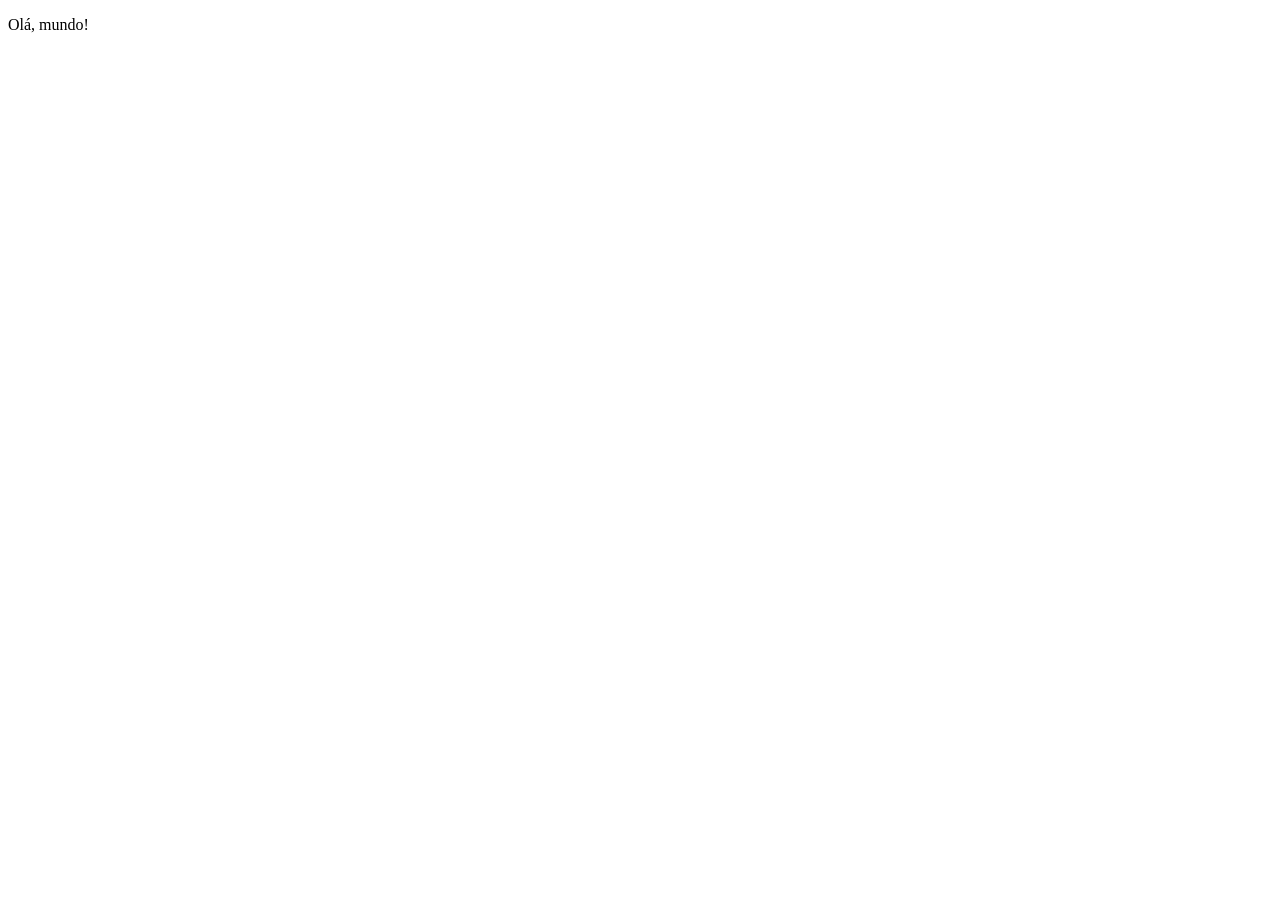
==== PATINS ANIMATION/index.html @ 71c2f67a "inicial commit" ====
<!DOCTYPE html>
<html lang="pt-BR">
<head>
  <link rel="preconnect" href="https://fonts.googleapis.com">
  <link rel="preconnect" href="https://fonts.gstatic.com" crossorigin>

  <meta charset="UTF-8">
  <meta name="viewport" content="width=device-width, initial-scale=1.0">
  <title>Snitap Patins</title>

  <link rel="stylesheet" href="style/index.css">

 
  <link href="https://fonts.googleapis.com/css2?family=Inter:opsz,wght@14..32,500&family=Montserrat:wght@500&family=Syne:wght@700&display=swap" rel="stylesheet">
</head>
<body>
  <p>Olá, mundo!</p>
  
</body>
</html>
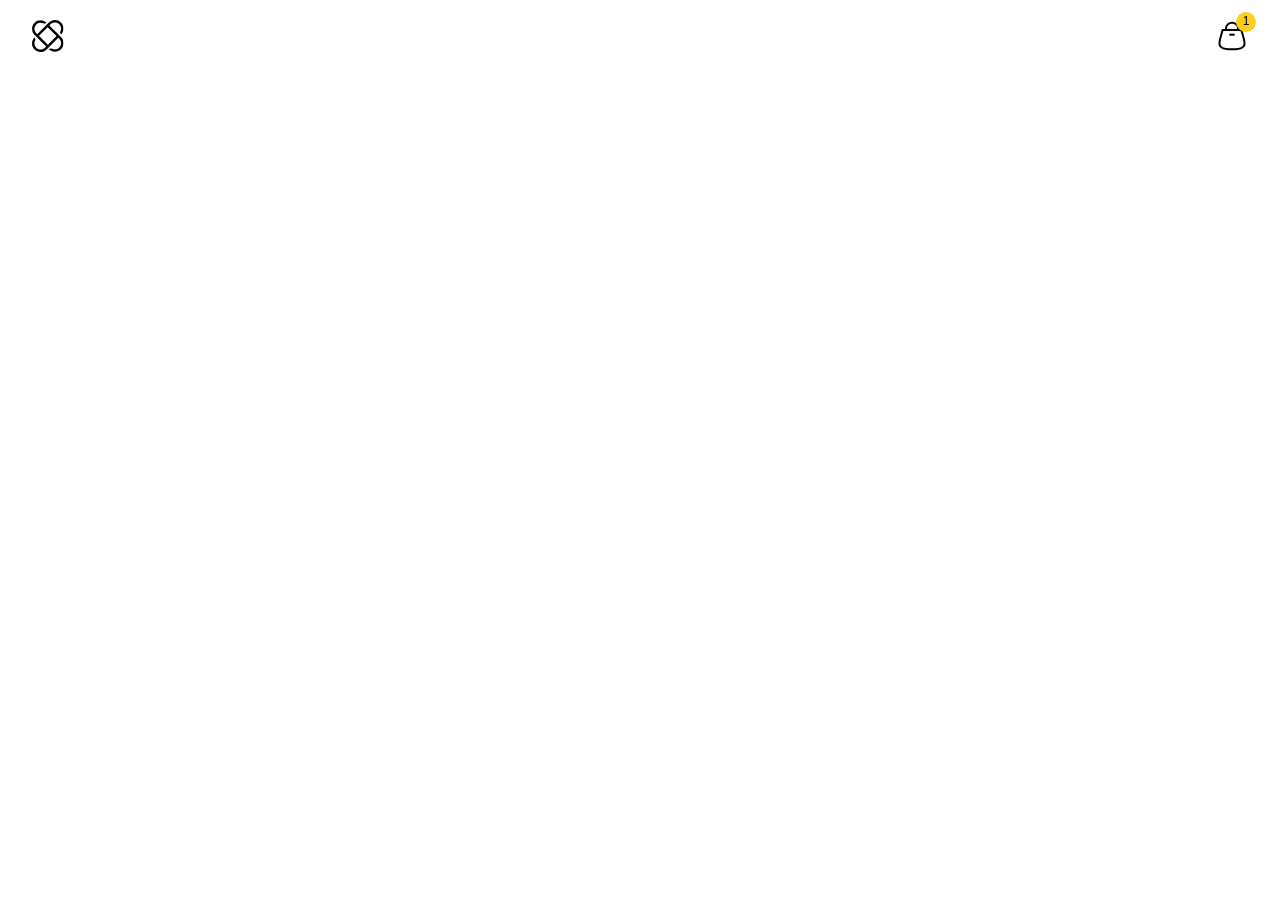
==== commit 7029e4a1: "add header" ====
--- a/PATINS ANIMATION/index.html
+++ b/PATINS ANIMATION/index.html
@@ -8,13 +8,22 @@
   <meta name="viewport" content="width=device-width, initial-scale=1.0">
   <title>Snitap Patins</title>
 
-  <link rel="stylesheet" href="style/index.css">
+  <link rel="stylesheet" href="styles/index.css">
 
  
   <link href="https://fonts.googleapis.com/css2?family=Inter:opsz,wght@14..32,500&family=Montserrat:wght@500&family=Syne:wght@700&display=swap" rel="stylesheet">
 </head>
+
 <body>
-  <p>Olá, mundo!</p>
+  <header>
+    <a href="#">
+      <img src="assets/logo.svg" alt="">
+    </a>
+    <a href="#">
+      <img src="assets/icons/shopping-bag.svg" alt="">
+      <span>1</span>
+    </a>
+  </header>
   
 </body>
 </html>
--- a/PATINS ANIMATION/styles/index.css
+++ b/PATINS ANIMATION/styles/index.css
@@ -0,0 +1,2 @@
+@import url(global.css);
+@import url(header.css);
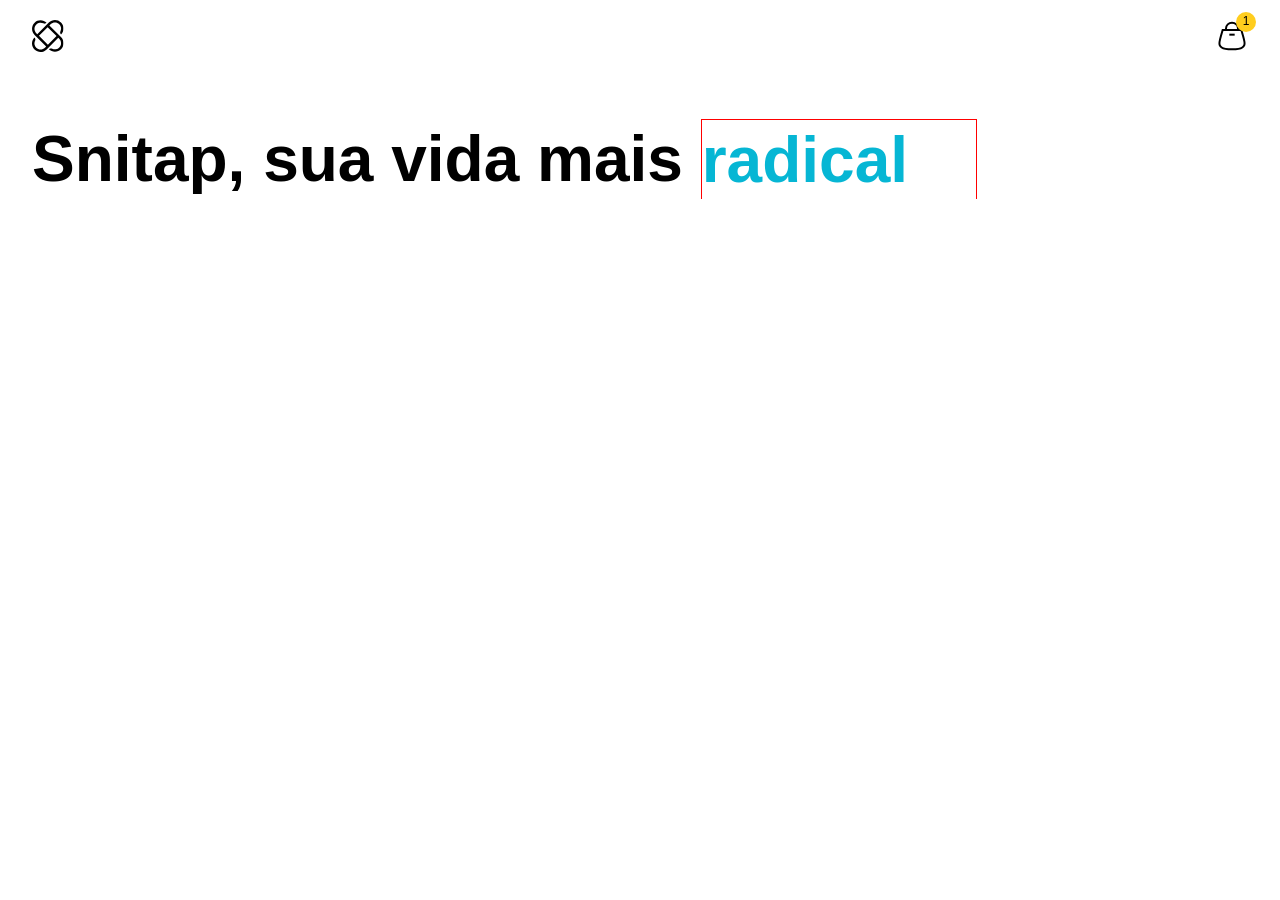
==== commit a595744f: "ending hero" ====
--- a/PATINS ANIMATION/index.html
+++ b/PATINS ANIMATION/index.html
@@ -24,6 +24,20 @@
       <span>1</span>
     </a>
   </header>
+
+  <section class="hero">
+    <div>
+      <h1>
+        Snitap, sua vida mais
+        <div>
+          <span>radical</span>
+          <span>divertida</span>
+          <span>saudável</span>
+          <span>radical</span>
+        </div>
+      </h1>
+    </div>
+  </section>
   
 </body>
 </html>
--- a/PATINS ANIMATION/styles/index.css
+++ b/PATINS ANIMATION/styles/index.css
@@ -1,2 +1,3 @@
 @import url(global.css);
 @import url(header.css);
+@import url(hero.css);
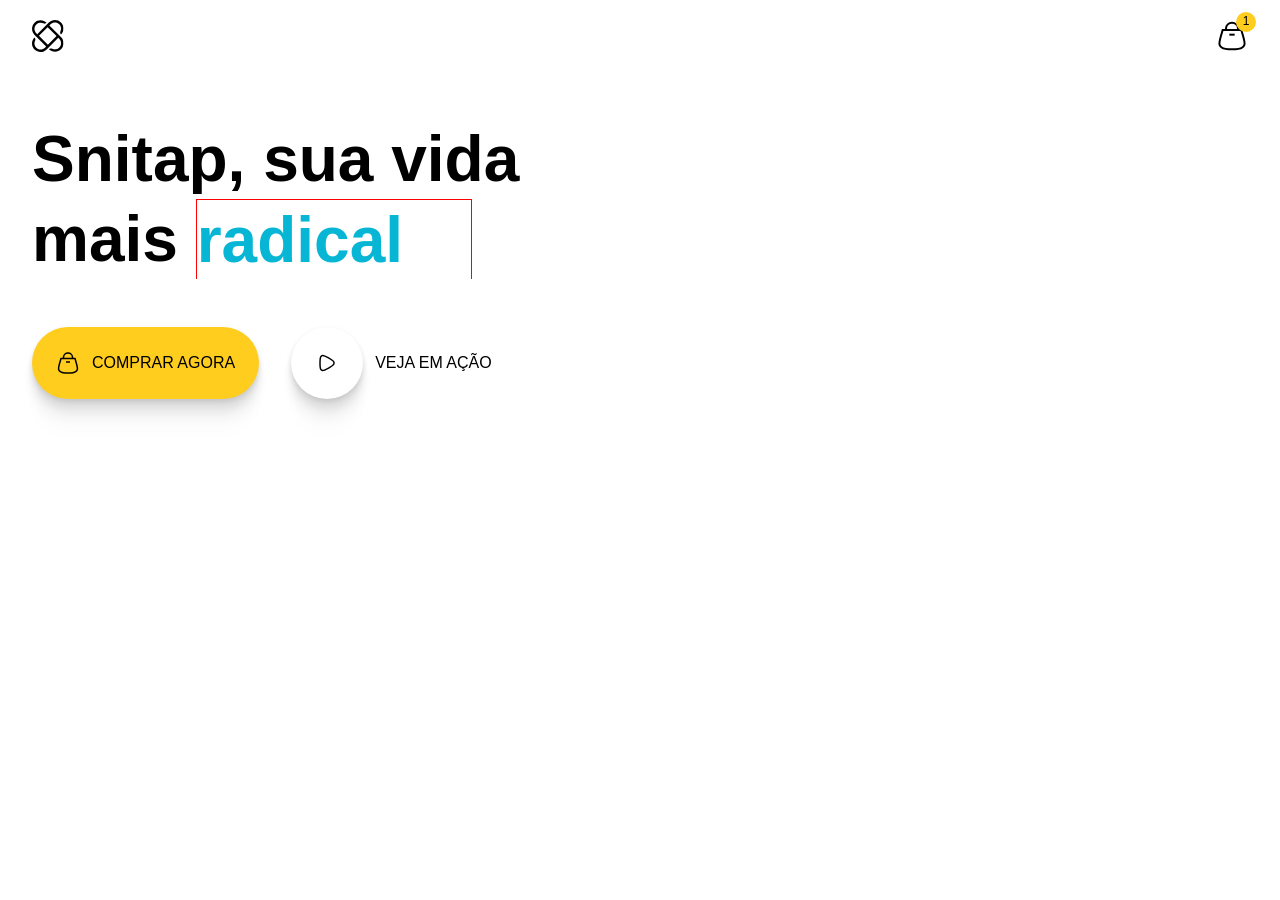
==== commit d9b12328: "add buttons hero" ====
--- a/PATINS ANIMATION/index.html
+++ b/PATINS ANIMATION/index.html
@@ -36,6 +36,18 @@
           <span>radical</span>
         </div>
       </h1>
+      <div class="buttons">
+        <a href="#" class="button buy shadow">
+          <img src="assets/icons/shopping-bag.svg" alt="">
+          COMPRAR AGORA
+        </a>
+        <a href="#" class="button play">
+          <span class="shadow">
+            <img src="assets/icons/play.svg" alt="">
+          </span>
+          VEJA EM AÇÃO
+        </a>
+      </div>
     </div>
   </section>
   
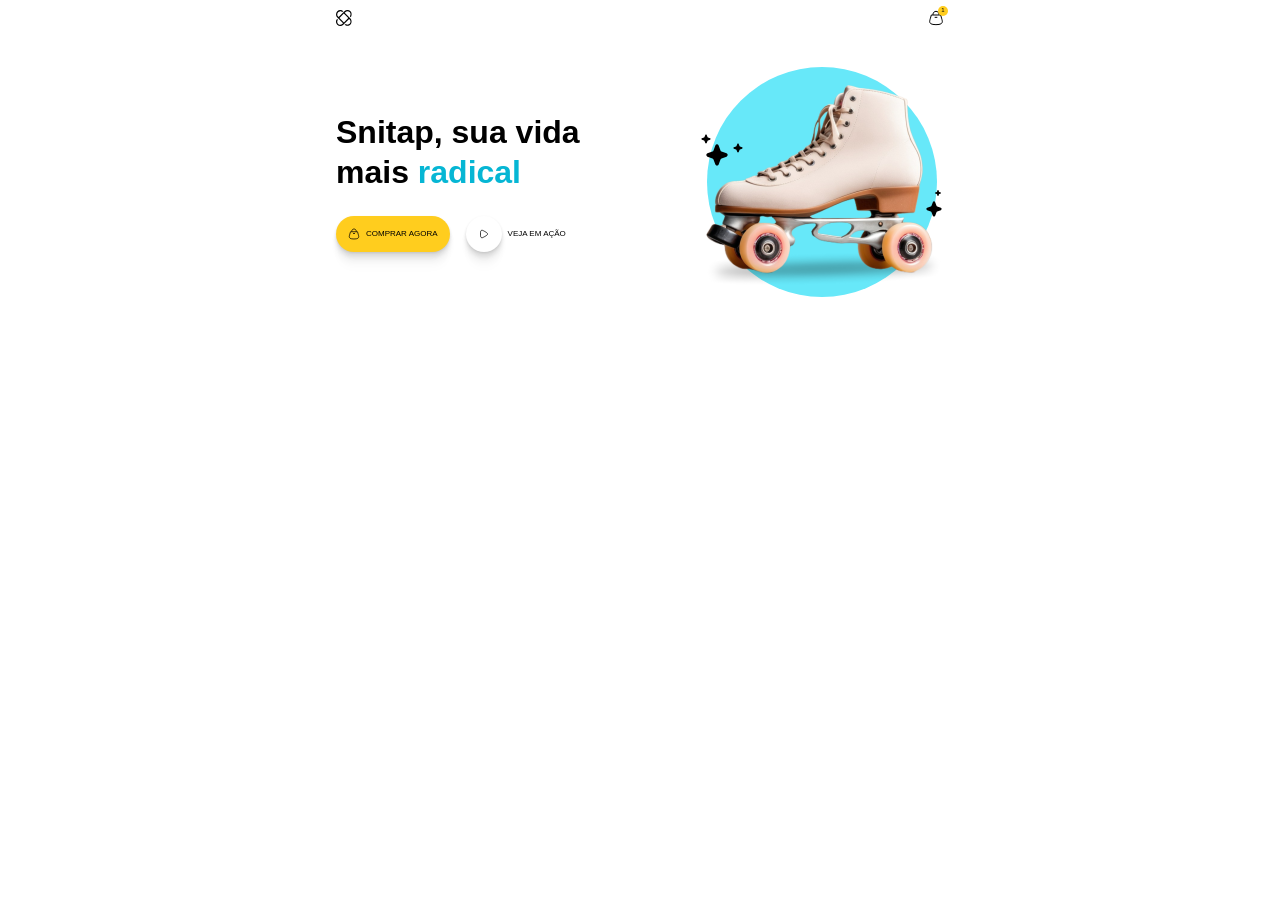
==== commit e4ae81e3: "animation hero image" ====
--- a/PATINS ANIMATION/index.html
+++ b/PATINS ANIMATION/index.html
@@ -49,7 +49,15 @@
         </a>
       </div>
     </div>
+
+    <div>
+      <div class="content">
+        <img src="assets/hero/ellipse.svg" alt="">
+        <img src="assets/hero/patins-image.png" alt="">
+        <img src="assets/hero/stars-1.svg" alt="">
+        <img src="assets/hero/stars-2.svg" alt="">
+      </div>
+    </div>
   </section>
-  
 </body>
 </html>
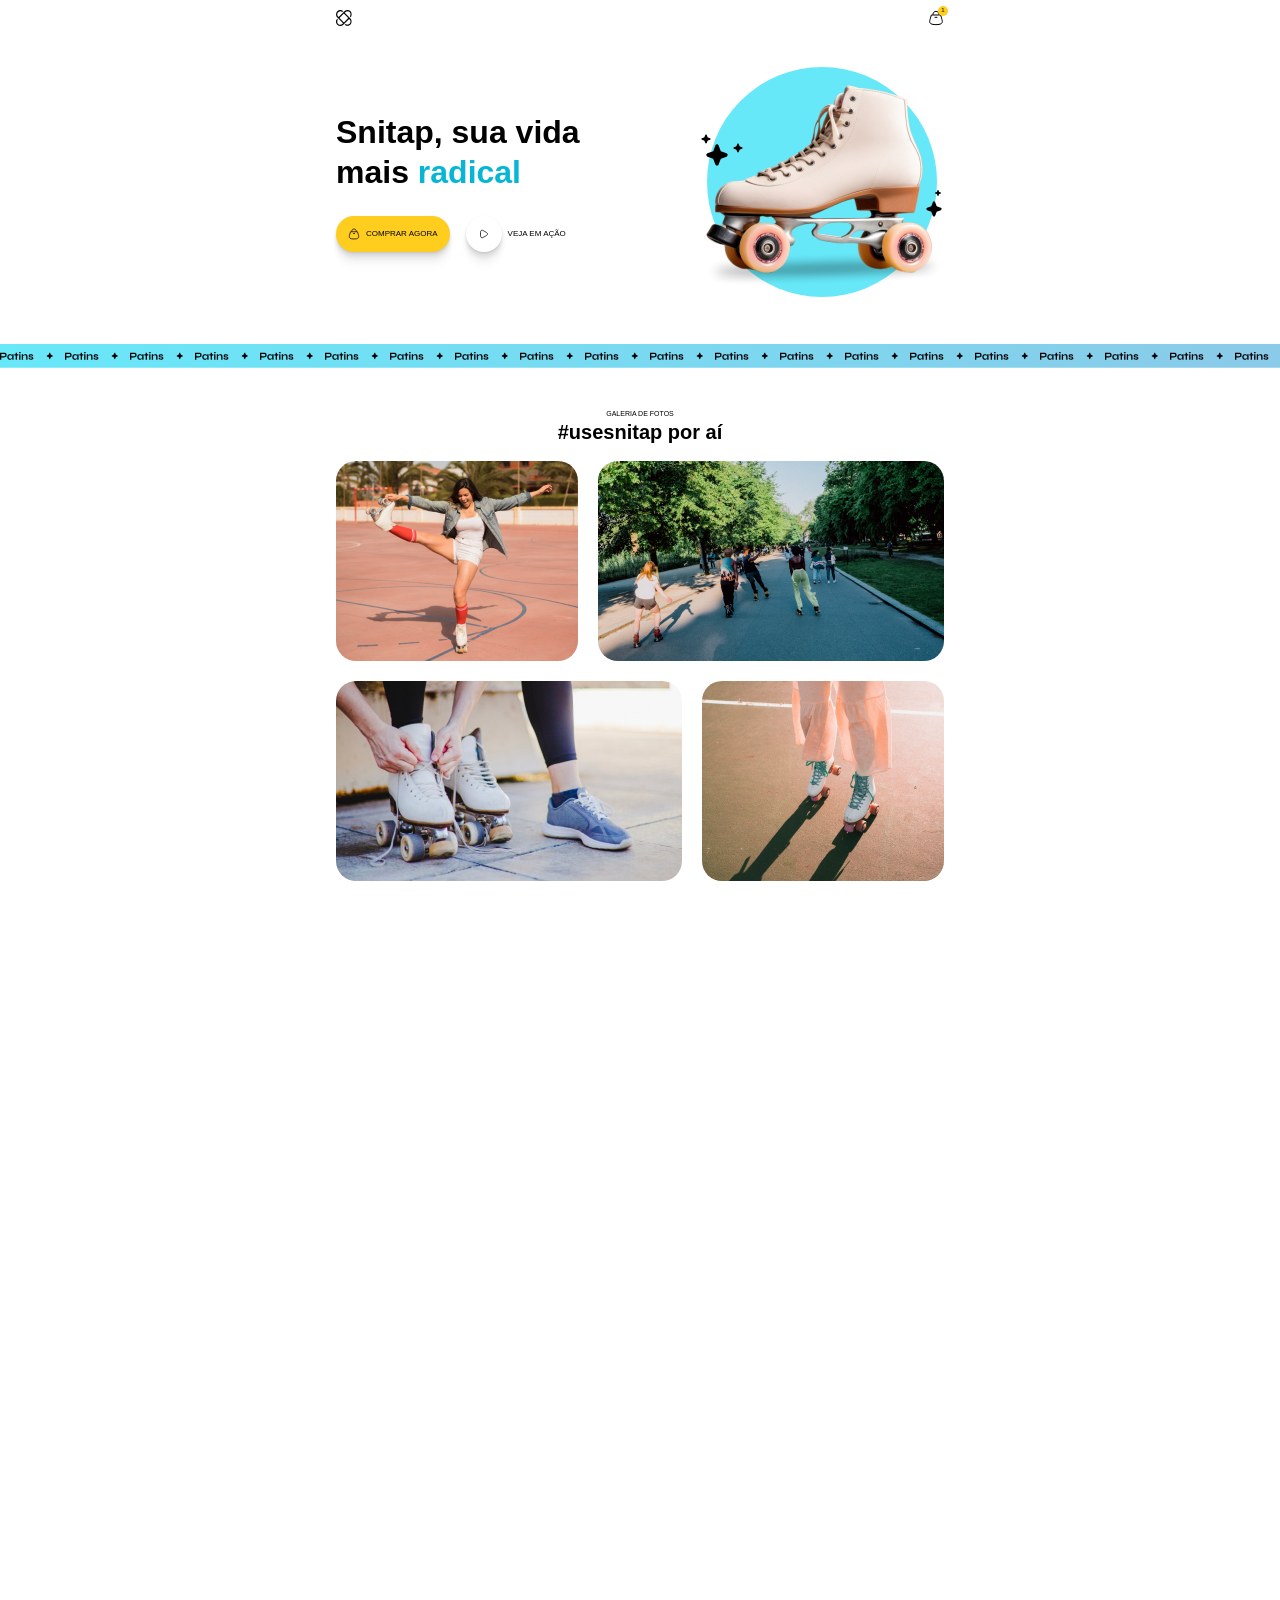
==== commit 4487446c: "adding gallery" ====
--- a/PATINS ANIMATION/index.html
+++ b/PATINS ANIMATION/index.html
@@ -15,7 +15,7 @@
 </head>
 
 <body>
-  <header>
+  <header class="top">
     <a href="#">
       <img src="assets/logo.svg" alt="">
     </a>
@@ -59,5 +59,76 @@
       </div>
     </div>
   </section>
+
+  <section class="banner">
+    <div class="scroller bg-gradient-animate">
+      <div class="rolling">
+        <img src="assets/banner.svg" alt="">
+        <img src="assets/banner.svg" alt="">
+        <img src="assets/banner.svg" alt="">
+        <img src="assets/banner.svg" alt="">
+        <img src="assets/banner.svg" alt="">
+        <img src="assets/banner.svg" alt="">
+        <img src="assets/banner.svg" alt="">
+        <img src="assets/banner.svg" alt="">
+        <img src="assets/banner.svg" alt="">
+        <img src="assets/banner.svg" alt="">
+        <img src="assets/banner.svg" alt="">
+        <img src="assets/banner.svg" alt="">
+        <img src="assets/banner.svg" alt="">
+        <img src="assets/banner.svg" alt="">
+        <img src="assets/banner.svg" alt="">
+        <img src="assets/banner.svg" alt="">
+        <img src="assets/banner.svg" alt="">
+        <img src="assets/banner.svg" alt="">
+        <img src="assets/banner.svg" alt="">
+        <img src="assets/banner.svg" alt="">
+        <img src="assets/banner.svg" alt="">
+        <img src="assets/banner.svg" alt="">
+
+      </div>
+    </div>
+  </section>
+
+  <section class="gallery">
+    <header>
+      <span>GALERIA DE FOTOS</span>
+      <H2>#usesnitap por aí</H2>
+    </header>
+
+    <div class="content">
+      <figure>
+        <img src="assets/imagens/01.png" alt="">
+        <figcaption>
+          <img src="assets/imagens/person.png" alt="">
+          <span>@laviniapereira</span>
+        </figcaption>
+      </figure>
+
+      <figure data-delay>
+        <img src="assets/imagens/02.png" alt="">
+        <figcaption>
+          <img src="assets/imagens/person.png" alt="">
+          <span>@laviniapereira</span>
+        </figcaption>
+      </figure>
+
+      <figure>
+        <img src="assets/imagens/03.png" alt="">
+        <figcaption>
+          <img src="assets/imagens/person.png" alt="">
+          <span>@laviniapereira</span>
+        </figcaption>
+      </figure>
+
+      <figure data-delay>
+        <img src="assets/imagens/04.png" alt="">
+        <figcaption>
+          <img src="assets/imagens/person.png" alt="">
+          <span>@laviniapereira</span>
+        </figcaption>
+      </figure>
+    </div>
+  </section>
 </body>
 </html>
--- a/PATINS ANIMATION/styles/index.css
+++ b/PATINS ANIMATION/styles/index.css
@@ -1,3 +1,5 @@
 @import url(global.css);
 @import url(header.css);
-@import url(hero.css);+@import url(hero.css);
+@import url(banner.css);
+@import url(gallery.css);
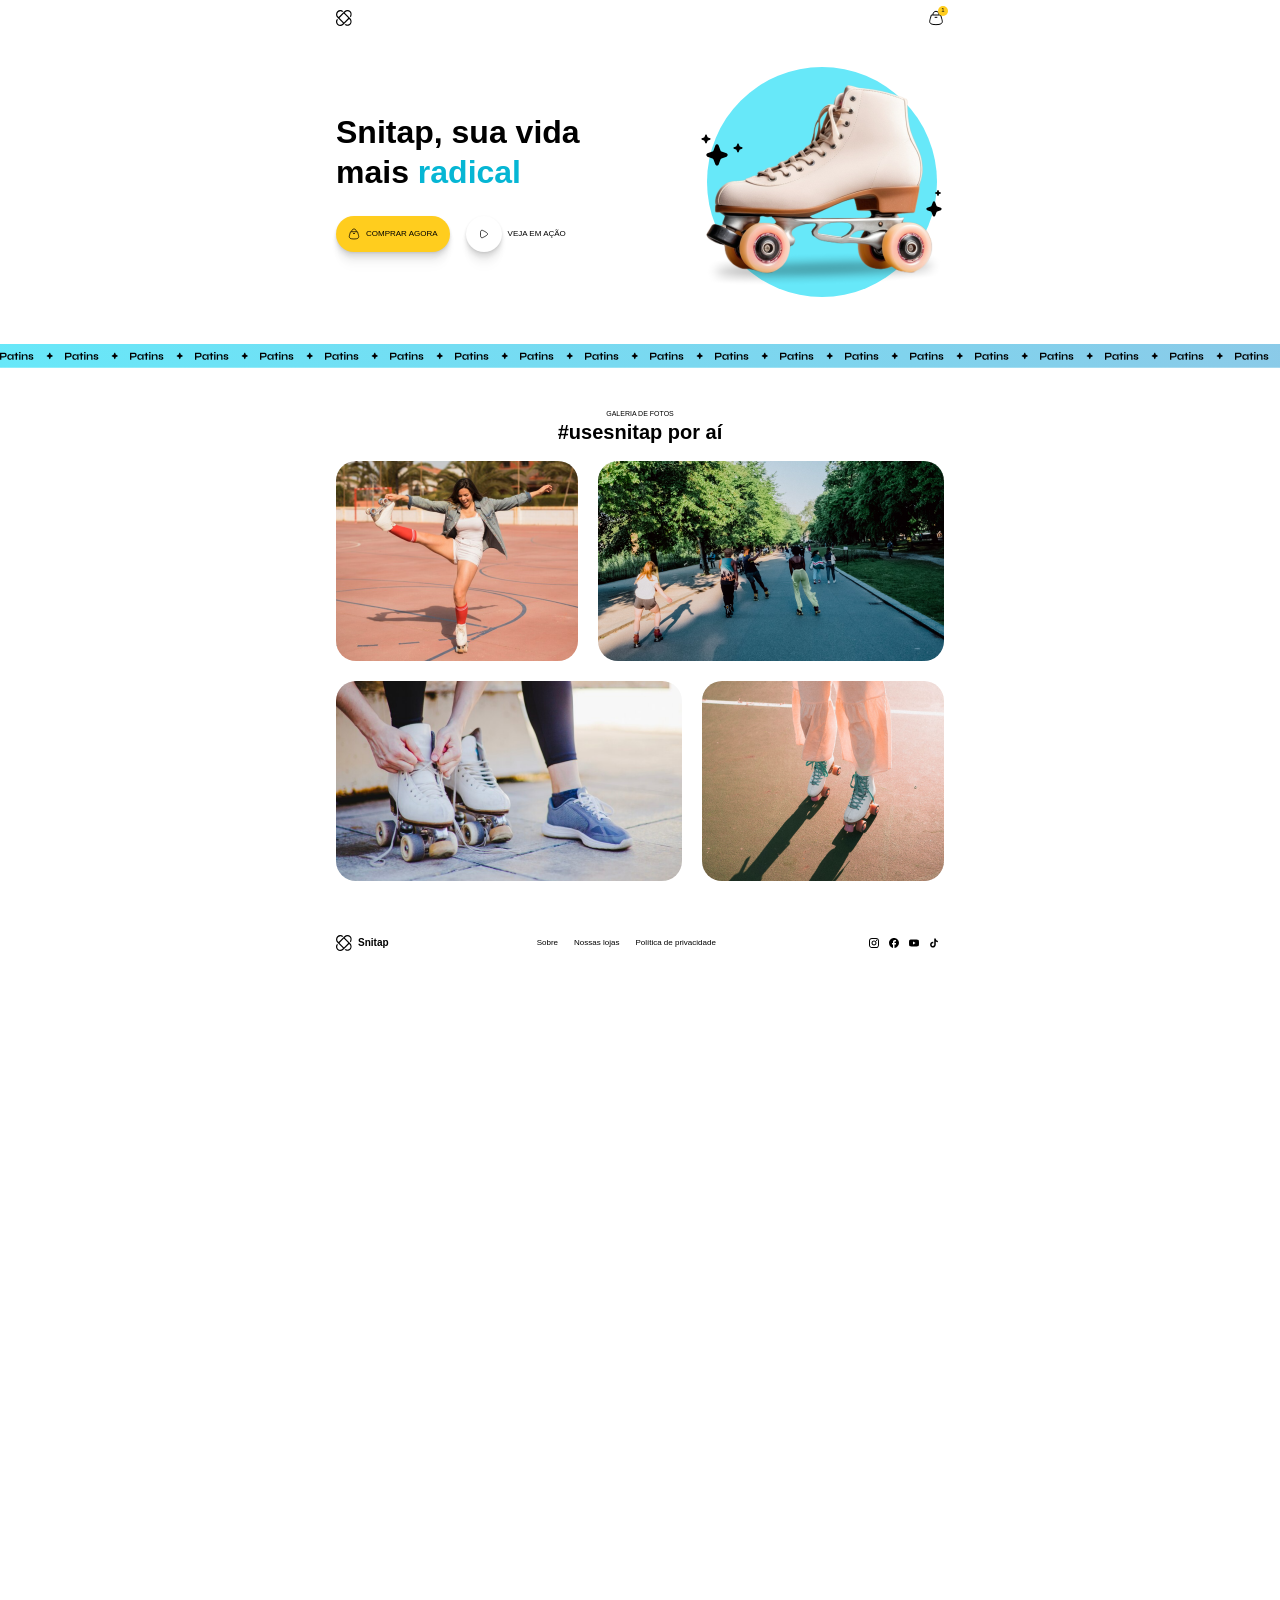
==== commit 0be02557: "add footer" ====
--- a/PATINS ANIMATION/index.html
+++ b/PATINS ANIMATION/index.html
@@ -130,5 +130,33 @@
       </figure>
     </div>
   </section>
+
+  <footer>
+    <div class="logo">
+      <img src="assets/logo.svg" alt="">
+      Snitap
+    </div>
+
+    <nav>
+      <a href="#">Sobre</a>
+      <a href="#">Nossas lojas</a>
+      <a href="#">Política de privacidade</a>
+    </nav>
+
+    <div class="social-links">
+      <a href="#" title="instagram">
+        <img src="assets/icons/instagram.svg" alt="">
+      </a>
+      <a href="#" title="facebook">
+        <img src="assets/icons/facebook.svg" alt="">
+      </a>
+      <a href="#" title="youtube">
+        <img src="assets/icons/youtube.svg" alt="">
+      </a>
+      <a href="#" title="tiktok">
+        <img src="assets/icons/tiktok.svg" alt="">
+      </a>
+    </div>
+  </footer>
 </body>
 </html>
--- a/PATINS ANIMATION/styles/index.css
+++ b/PATINS ANIMATION/styles/index.css
@@ -2,4 +2,5 @@
 @import url(header.css);
 @import url(hero.css);
 @import url(banner.css);
-@import url(gallery.css);+@import url(gallery.css);
+@import url(footer.css);
